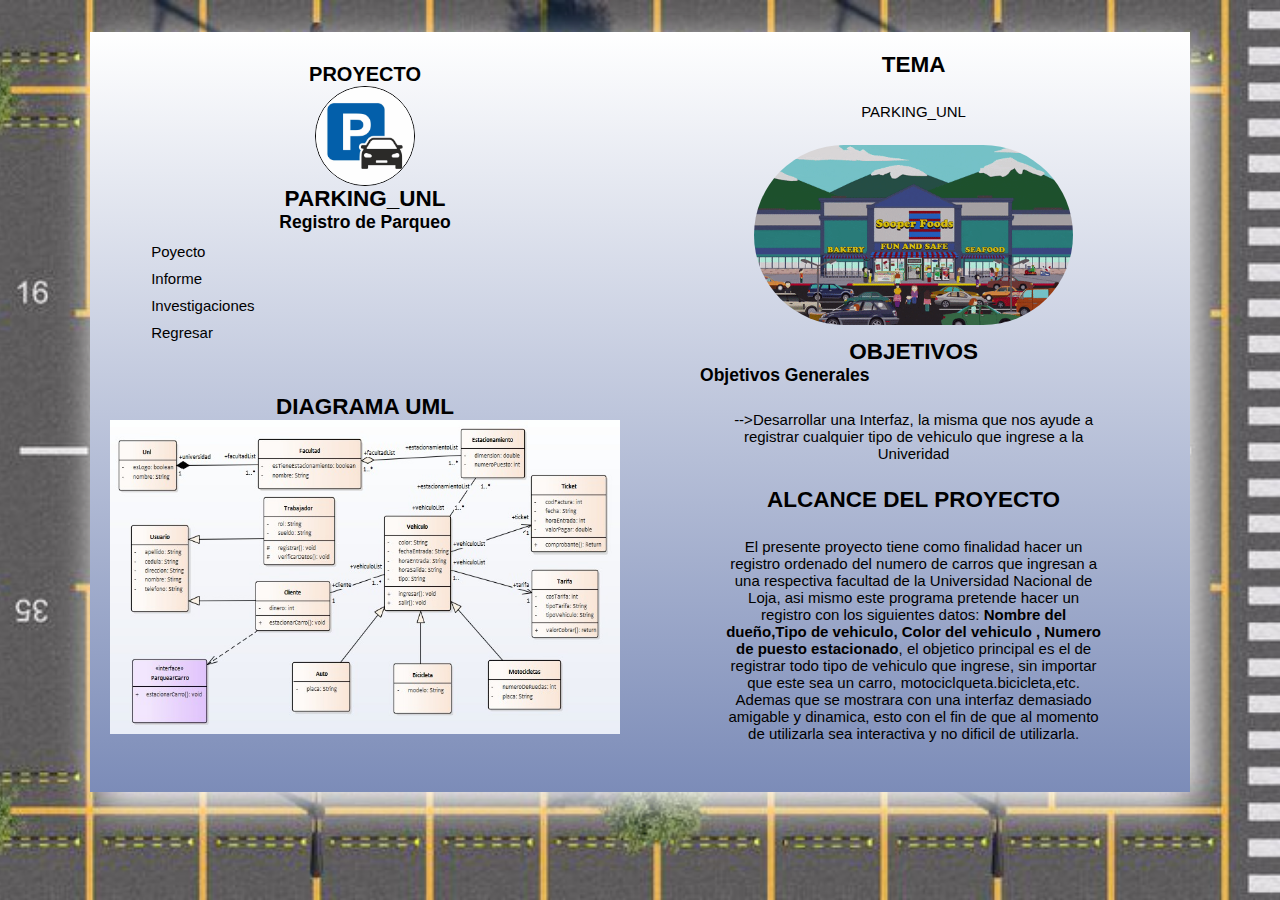
==== parqueo.html @ fc8e81be "Add files via upload" ====
<!DOCTYPE html5>
<html lang="es">
<head>
    <meta charset="UTF-8">
    <link rel=stylesheet href="parqueo.css"/>
    <link rel="icon" href="imagenes/parkin.jpg" />
    <title>PARKING UNL</title>
</head>
<body>
    <div class="contenedor">
    <div class="encabezado">
        <div class="contenedor-cabeza">          
            <h1  class="titulo">PROYECTO</h1>
            <img class="imgRedonda" src="imagenes/parkin.jpg" alt=""   />
            <h2 class="titulo">PARKING_UNL </h2>
            <h3 class="titulo">Registro de Parqueo</h3>
            <ul>
                <a id="par" href="parqueo.html" >Poyecto</a>
                <a id="info"href="https://docs.google.com/document/d/1m8zDylm2W_LPMGFjhMGCpY_DDfsB153zf-QzQKSUUHI/edit" target="_blank">Informe</a>
                <a id="info"href="https://docs.google.com/document/d/18UF7a6Hy4oADA1m-n_HtQIpFeyVgp2RGww1GIMkldLs/edit">Investigaciones</a>
                <a id="regre"href="index.html">Regresar</a>
            </ul>
        </div>
        <div class="seccion1">
            <h2>DIAGRAMA UML</h2>
            <a href="diagrama.html">
                <img src="imagenes/diagrama.jpeg" width="100%" height="90%">
            </a>
        </div>
    </div>
    <div class="cuerpo">
            <div class="seccion2">
                <h2>TEMA</h2>
                <p>PARKING_UNL</p>
            <div id="gi">
                <img class="giff" src="imagenes/video.gif" width="70%"/>
            </div>
            <div class="seccion3">    
                <h2>OBJETIVOS</h2>
                <h3>Objetivos Generales</h3>
                        <p>-->Desarrollar una Interfaz, la misma que nos ayude a registrar cualquier tipo de vehiculo que ingrese a la Univeridad</p>
                <h2>ALCANCE DEL PROYECTO</h2>
                <p>El presente proyecto tiene como finalidad hacer un registro ordenado del numero de carros
                    que ingresan a una respectiva facultad de la Universidad Nacional de Loja, asi mismo este programa
                    pretende hacer un registro con los siguientes datos: <b>Nombre del dueño,Tipo de vehiculo, Color del vehiculo , Numero de puesto estacionado</b>,
                    el objetico principal es el de registrar todo tipo de vehiculo que ingrese, sin importar que este sea un carro, motociclqueta.bicicleta,etc.
                    Ademas que se mostrara con una interfaz demasiado amigable y dinamica, esto con el fin de que al momento de utilizarla sea interactiva y no dificil de utilizarla. 
                </p>
            </div>    
            </div> 
</div>
</div>
</body>
</html>
---- parqueo.css ----
*{
    padding: 0;
    margin: 0;
    box-sizing: border-box;
}
body{
    background-image: url(imagenes/parpar.jpg);
    height: 760px;
    font-family: 'Roboto', sans-serif;
    background-size: cover;
    background-repeat:no-repeat;
    background-position: center center;
}
h2{
    text-align: center;
}
h1{
    font-size: 20px;
}
ul{
    text-align:left;
    padding: 5px;
    margin: 1px solid black;
}
p{
    text-align: center;
    padding: 25px;;
}
h4{
    text-align: center;
    padding: 10px;
    font-weight: normal;
}
.contenedor{
    background: linear-gradient(white, #7c8cb8);
    width: 100%;
    max-width: 1100px;
    height: 100%;
    max-height: 1100px;
    margin: 2em auto;
    display: grid;
    gap: 1.6em;
    grid-template-columns: 50% 50%;
    box-shadow: 7px 13px 37px white;
}
.encabezado{
    display: grid;
    grid-template-rows: 45% 50%;
    padding: 5px;
}
.cuerpo{
    display: grid;
    grid-template-columns: 90%;
    grid-template-rows: 100%;
    padding: 5px;
}
.cuerpo:hover{
    background-color: rgb(186, 182, 243);
    transform: scale(1.1);
    font-weight: 500;   
    border-radius: 25px;
}  
#regre{
    padding: 5px;
    text-decoration: none;
    margin-left: 20px;
    color: black;
    transition: all .3s ease-in-out;
    display: flex;
    align-items: center;
    list-style: none;
}
#par{
    padding: 5px;
    text-decoration: none;
    margin-left: 20px;
    color: black;
    transition: all .3s ease-in-out;
    display: flex;
    align-items: center;
    list-style: none;
}
#info{
    padding: 5px;
    text-decoration: none;
    margin-left: 20px;
    color: black;
    transition: all .3s ease-in-out;
    display: flex;
    align-items: center;
    list-style: none;
}
#regre:hover{
    padding: 5px;
    color: blue;
    transform: scale(1.2);
    font-weight: 500;
    border-bottom: 1px solid blue;
}
#par:hover{
    padding: 5px;
    color: blue;
    transform: scale(1.2);
    font-weight: 500;
    border-bottom: 1px solid blue;
}
#info:hover{
    padding: 5px;
    color: blue;
    transform: scale(1.2);
    font-weight: 500;
    border-bottom: 1px solid blue;
}
#tema{
    color: black;
    text-decoration: none;
    text-align:left;
    padding: 5px;
    margin: 1px solid black;
    font-size: 15px;
}
.contenedor-cabeza{
    text-align: derecha;
    padding: 3%;
    text-align: center;
    margin: 10px;
    border-radius: 25px;
    font-size: 15px;
}
.contenedor-cabeza:hover{
    background-color: rgb(186, 182, 243);
}
.imgRedonda {
    width: 100px;
    height: 100px;
    border-radius:150px;
    border:1px solid black;
}
#gi{
    text-align: center;
}
.giff{
    text-align: center;
    border-radius: 260px;
}
.seccion1{
    padding: 1%;
    margin: 10px;
    font-size: 13px;
    font-family: 'Outfit', sans-serif;
    border-radius: 25px;
    font-size: 15px;
}
.seccion1:hover{
    background-color: rgb(222, 220, 248);
}
.seccion2{
    padding: 1%;
    margin: 10px;
    font-size: 13px;
    font-family: 'Outfit', sans-serif;
    border-radius: 25px;
    font-size: 15px;
}
.seccion2:hover{
    background-color: rgb(222, 220, 248);
}
.seccion3{
    padding: 1%;
    margin: 10px;
    font-size: 13px;
    font-family: 'Outfit', sans-serif;
    border-radius: 25px;
    font-size: 15px;
}
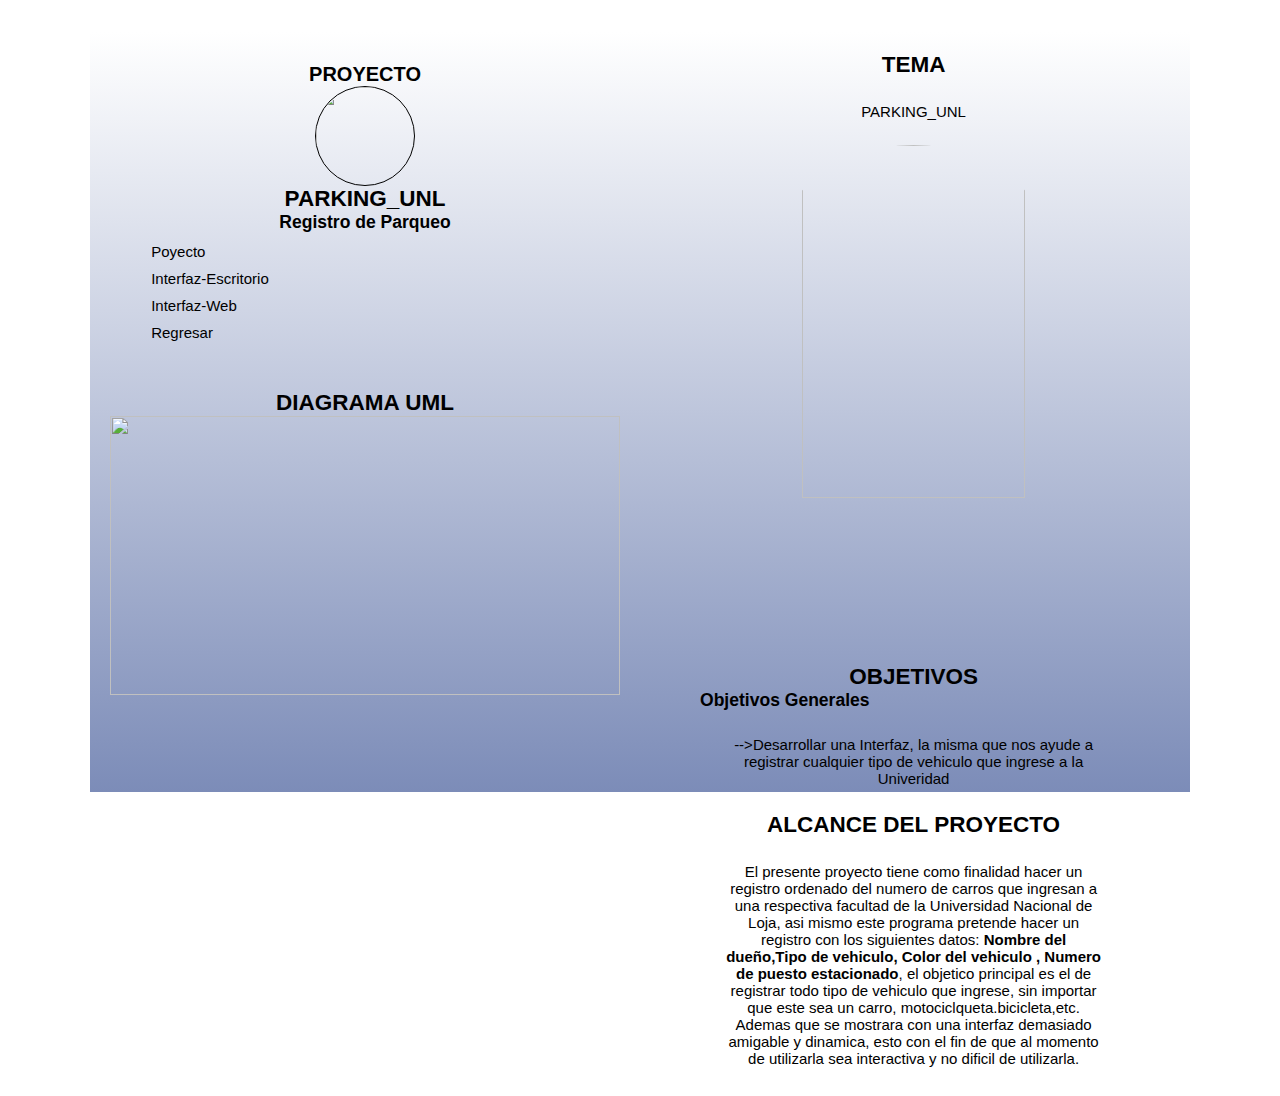
==== commit f14dfd64: "Add files via upload" ====
--- a/parqueo.html
+++ b/parqueo.html
@@ -16,8 +16,8 @@
             <h3 class="titulo">Registro de Parqueo</h3>
             <ul>
                 <a id="par" href="parqueo.html" >Poyecto</a>
-                <a id="info"href="https://docs.google.com/document/d/1m8zDylm2W_LPMGFjhMGCpY_DDfsB153zf-QzQKSUUHI/edit" target="_blank">Informe</a>
-                <a id="info"href="https://docs.google.com/document/d/18UF7a6Hy4oADA1m-n_HtQIpFeyVgp2RGww1GIMkldLs/edit">Investigaciones</a>
+                <a id="info"href="interfaces.html">Interfaz-Escritorio</a>
+                <a id="info"href="web.html">Interfaz-Web</a>
                 <a id="regre"href="index.html">Regresar</a>
             </ul>
         </div>
